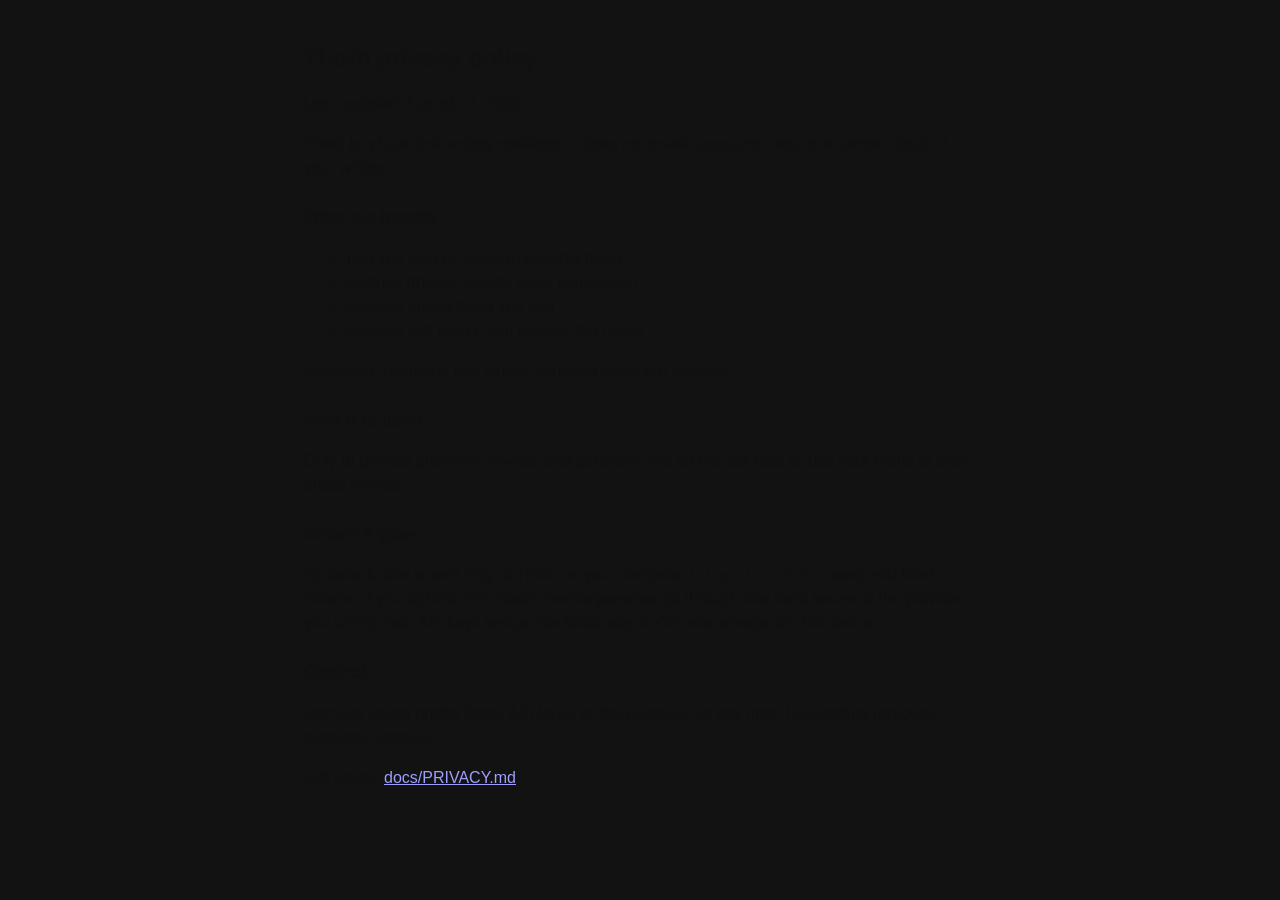
==== extension/privacy.html @ c00db102 "Auto-sync: local changes (2026-08-17 20:17)" ====
<!DOCTYPE html>
<html lang="en">
  <head>
    <meta charset="UTF-8" />
    <title>Thoth privacy</title>
    <link rel="stylesheet" href="design-tokens.css" />
    <style>
      body {
        font-family: var(--font-sans, system-ui, sans-serif);
        max-width: 42rem;
        margin: 0 auto;
        padding: 24px 20px 48px;
        color: #111;
        line-height: 1.5;
      }
      h1 { font-size: 1.5rem; }
      h2 { font-size: 1.1rem; margin-top: 1.5rem; }
    </style>
  </head>
  <body>
    <h1>Thoth privacy policy</h1>
    <p>Last updated: August 17, 2026</p>
    <p>
      Thoth is a local-first writing assistant. It does not create accounts, ads, or a
      central cloud of your writing.
    </p>
    <h2>What we handle</h2>
    <ul>
      <li>Text you type or select in editable fields</li>
      <li>Settings (theme, length, tone, complexity)</li>
      <li>Optional profile fields you add</li>
      <li>Optional API keys if you choose API mode</li>
    </ul>
    <p>Password, payment, and similar sensitive fields are ignored.</p>
    <h2>How it is used</h2>
    <p>
      Only to provide grammar, rewrite, and generate. We do not sell data or use your
      drafts to train public models.
    </p>
    <h2>Where it goes</h2>
    <p>
      By default, text is sent only to Thoth on your computer
      (<code>http://127.0.0.1:8000</code>) and local Ollama. If you opt into API mode,
      rewrite/generate go through that local server to the provider you configured.
      API keys and profile fields stay in Chrome storage on this device.
    </p>
    <h2>Control</h2>
    <p>
      Remove saved profile fields, API keys, or the extension at any time. Uninstalling
      removes extension storage.
    </p>
    <p>
      Full policy:
      <a href="https://github.com/Eshan-khan1/Thoth/blob/main/docs/PRIVACY.md"
        >docs/PRIVACY.md</a>
    </p>
  </body>
</html>
---- extension/design-tokens.css ----
/* Thoth UI Theme — Uber dark tokens (see ui.json) */

/* Popup-only theme file. Do not inject into content scripts — :root
   color-scheme rules would force light/dark mode on every website. */

html[data-theme="dark"],
html:not([data-theme="light"]) {
  color-scheme: dark;

  --hz-bg: #000000;
  --hz-surface: #1f1f1f;
  --hz-surface-muted: #1c1c1e;
  --hz-surface-elevated: #1c1c1e;
  --hz-surface-hover: #2a2a2a;
  --hz-border: #2e2e2e;
  --hz-text: #ffffff;
  --hz-text-muted: #a9a9a9;
  --hz-text-tertiary: #7a7a7a;
  --hz-action: #ffffff;
  --hz-action-hover: #e8e8e8;
  --hz-action-text: #000000;
  --hz-chip-bg: #1c1c1e;
  --hz-chip-active: #2c2c2e;
  --hz-icon: #9c9c9c;
  --hz-icon-hover: #ffffff;
  --hz-success: #3fcb6b;
  --hz-success-strong: #06c167;
  --hz-danger: #e11900;
  --hz-accent-green: #276e45;
  --hz-accent-orange: #ff9500;
  --hz-placeholder: rgba(169, 169, 169, 0.55);
  --hz-nav-bg: #0d0d0d;
  --hz-divider: #2e2e2e;

  --color-pink: var(--hz-action);
  --color-purple: #9c9c9c;
  --color-violet: #7a7a7a;
  --color-bg-darkest: var(--hz-bg);
  --color-bg-dark: var(--hz-surface);
  --color-bg-mid: var(--hz-surface-muted);
  --color-text-muted: var(--hz-text-muted);
  --color-white: var(--hz-text);
  --gradient-brand: none;
  --gradient-brand-h: none;
  --gradient-brand-btn: var(--hz-action);
  --border-subtle: var(--hz-border);
  --border-card: var(--hz-border);
  --text-placeholder: var(--hz-placeholder);
  --shadow-card: none;
  --shadow-popup: 0 8px 28px rgba(0, 0, 0, 0.55);
  --shadow-glow: none;
  --shadow-icon-glow: none;
}

html[data-theme="light"] {
  color-scheme: light;

  --hz-bg: #ffffff;
  --hz-surface: #f6f6f6;
  --hz-surface-muted: #eeeeee;
  --hz-surface-elevated: #ffffff;
  --hz-surface-hover: #ebebeb;
  --hz-border: #e2e2e2;
  --hz-text: #000000;
  --hz-text-muted: #6b6b6b;
  --hz-text-tertiary: #8e8e93;
  --hz-action: #000000;
  --hz-action-hover: #111111;
  --hz-action-text: #ffffff;
  --hz-chip-bg: #f0f0f0;
  --hz-chip-active: #e5e5e5;
  --hz-icon: #6b6b6b;
  --hz-icon-hover: #000000;
  --hz-success: #06c167;
  --hz-success-strong: #048848;
  --hz-danger: #e11900;
  --hz-accent-green: #276e45;
  --hz-accent-orange: #ff9500;
  --hz-placeholder: rgba(107, 107, 107, 0.55);
  --hz-nav-bg: #ffffff;
  --hz-divider: #e2e2e2;

  --color-pink: var(--hz-action);
  --color-purple: #333333;
  --color-violet: #555555;
  --color-bg-darkest: var(--hz-bg);
  --color-bg-dark: var(--hz-surface);
  --color-bg-mid: var(--hz-surface-muted);
  --color-text-muted: var(--hz-text-muted);
  --color-white: var(--hz-text);
  --gradient-brand: none;
  --gradient-brand-h: none;
  --gradient-brand-btn: var(--hz-action);
  --border-subtle: var(--hz-border);
  --border-card: var(--hz-border);
  --text-placeholder: var(--hz-placeholder);
  --shadow-card: none;
  --shadow-popup: 0 8px 24px rgba(0, 0, 0, 0.12);
  --shadow-glow: none;
  --shadow-icon-glow: none;
}

:root {
  --radius-sm: 8px;
  --radius-md: 12px;
  --radius-lg: 16px;
  --radius-xl: 20px;
  --radius-pill: 9999px;
  --font-sans: -apple-system, BlinkMacSystemFont, "Segoe UI", Roboto, Helvetica, Arial,
    sans-serif;
  --font-serif: var(--font-sans);
  --transition-fast: 150ms ease;
  --transition-normal: 200ms ease;
  --space-xs: 4px;
  --space-sm: 8px;
  --space-md: 16px;
  --space-lg: 24px;
  --space-xl: 32px;
}
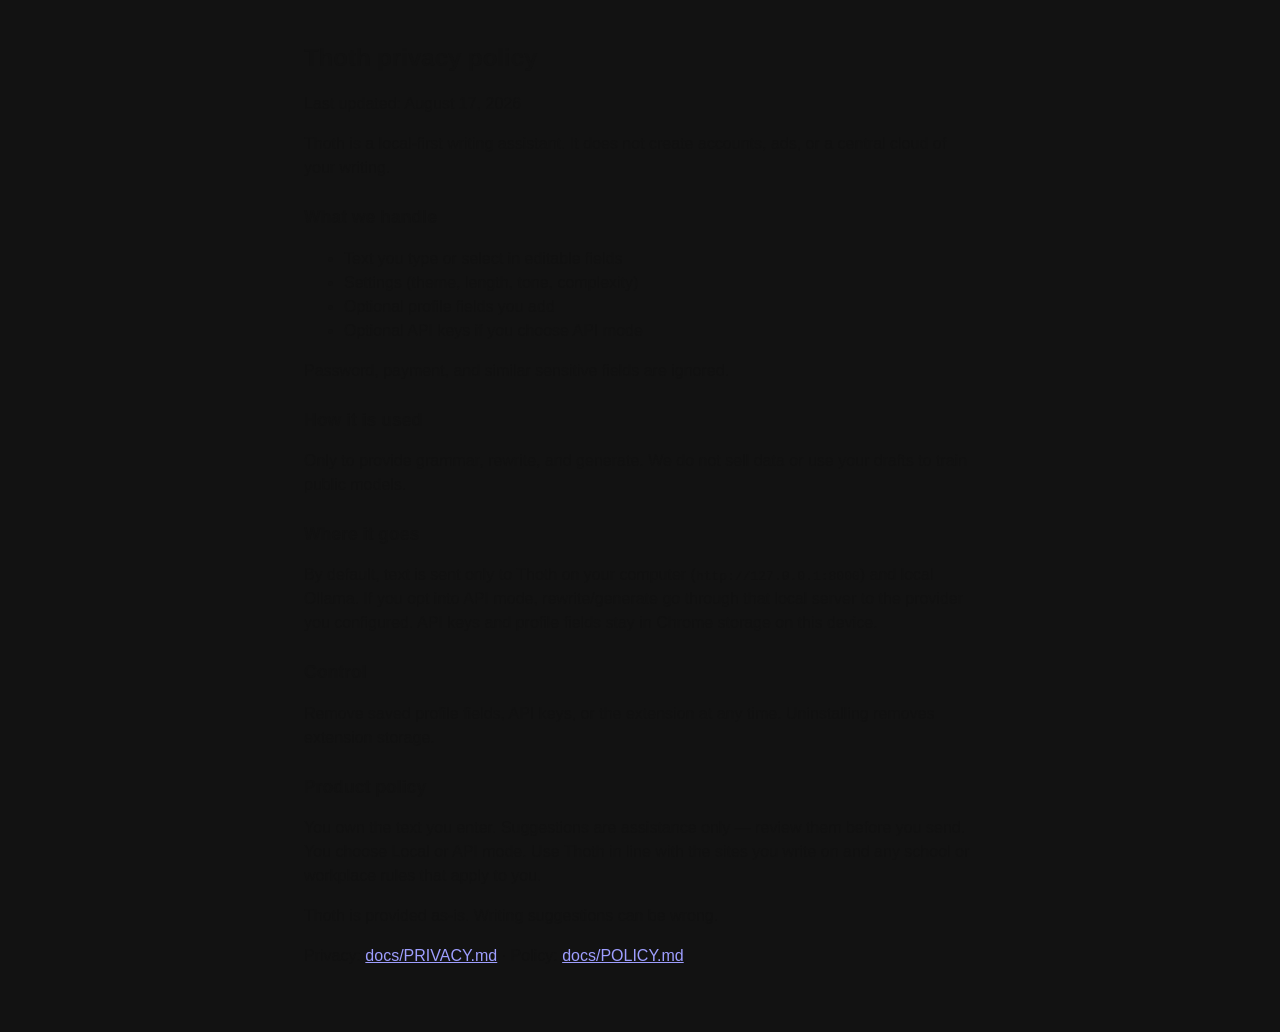
==== commit 09405f16: "Auto-sync: local changes (2026-08-18 00:09)" ====
--- a/extension/privacy.html
+++ b/extension/privacy.html
@@ -2,7 +2,7 @@
 <html lang="en">
   <head>
     <meta charset="UTF-8" />
-    <title>Thoth privacy</title>
+    <title>Thoth privacy &amp; policy</title>
     <link rel="stylesheet" href="design-tokens.css" />
     <style>
       body {
@@ -49,10 +49,20 @@
       Remove saved profile fields, API keys, or the extension at any time. Uninstalling
       removes extension storage.
     </p>
+    <h2>Product policy</h2>
     <p>
-      Full policy:
+      You own the text you enter. Suggestions are assistance only — review them before
+      you send. You choose Local or API mode. Use Thoth in line with the sites you write
+      on and any school or workplace rules that apply to you.
+    </p>
+    <p>Thoth is provided as-is. Writing suggestions can be wrong.</p>
+    <p>
+      Privacy:
       <a href="https://github.com/Eshan-khan1/Thoth/blob/main/docs/PRIVACY.md"
         >docs/PRIVACY.md</a>
+      · Policy:
+      <a href="https://github.com/Eshan-khan1/Thoth/blob/main/docs/POLICY.md"
+        >docs/POLICY.md</a>
     </p>
   </body>
 </html>
